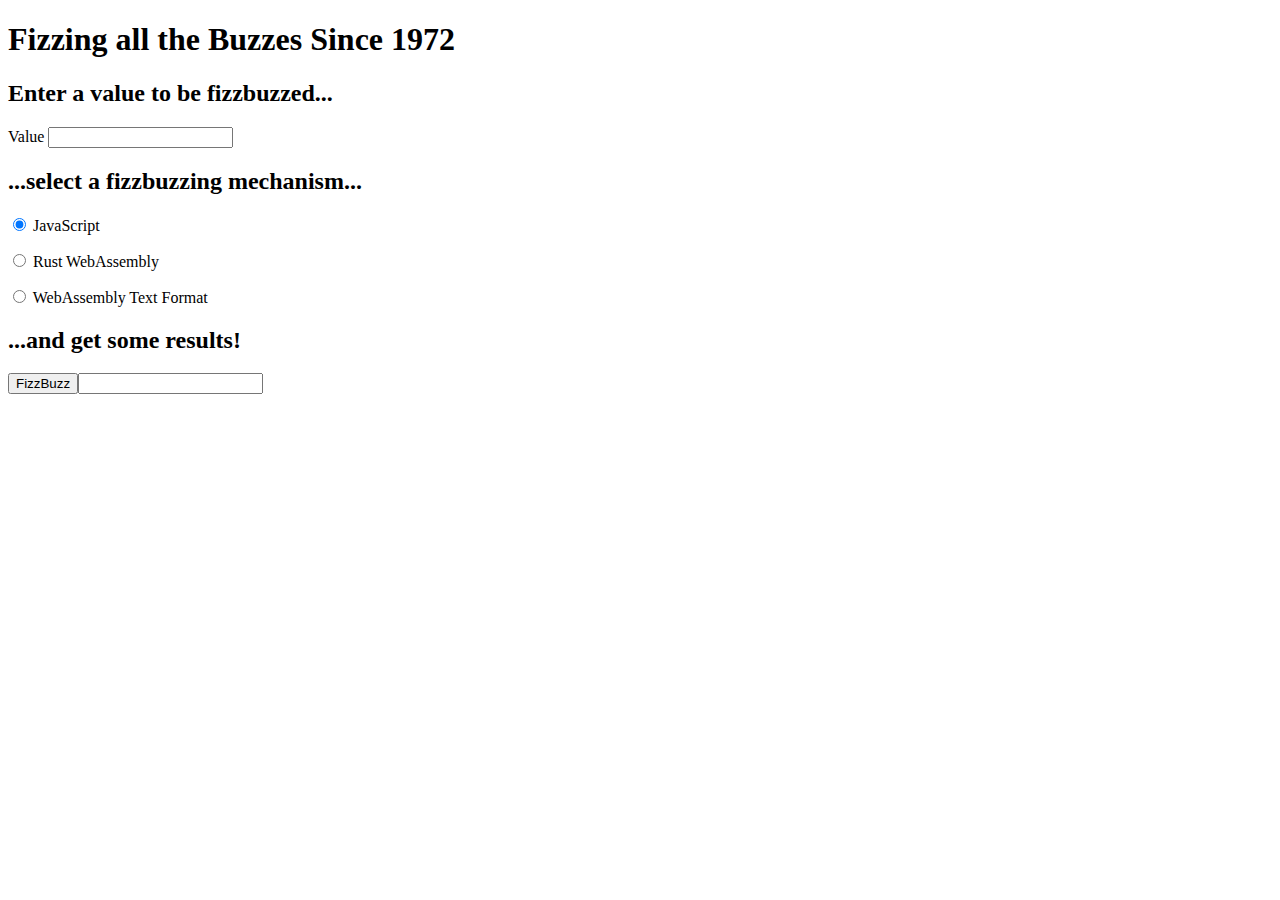
==== code/index.html @ 86c5bea1 "skeleton app that fizzes the buzzes with JavaScript" ====
<!DOCTYPE html>
<html lang="en">

  <head>
    <meta charset="utf-8">
    <title>FizzBuzz | Fizzing All the Buzzes Since 1972</title>
    <link rel="stylesheet" href="site.css">
    <script src="app.js"></script>
    <script src="javascript/fizzbuzz.js"></script>
  </head>

  <body>

    <h1>Fizzing all the Buzzes Since 1972</h1>

    <h2>Enter a value to be fizzbuzzed...</h2>

    <p>
      <label for="value">Value</label>
      <input id="value"/>
    </p>

    <h2>...select a fizzbuzzing mechanism...</h2>

    <p>
      <input type="radio" name="mechanism" id="js" value="js" checked />
      <label for="js">JavaScript</label>
    </p>

    <p>
      <input type="radio" name="mechanism" id="rust" value="rust" />
      <label for="rust">Rust WebAssembly</label>
    </p>

    <p>
      <input type="radio" name="mechanism" id="wabt" value="wabt" />
      <label for="wabt">WebAssembly Text Format</label>
    </p>

    <h2>...and get some results!</h2>

    <p>
      <button id="fizzbuzz">FizzBuzz</button><input id="result" />
    </p>

  </body>

</html>
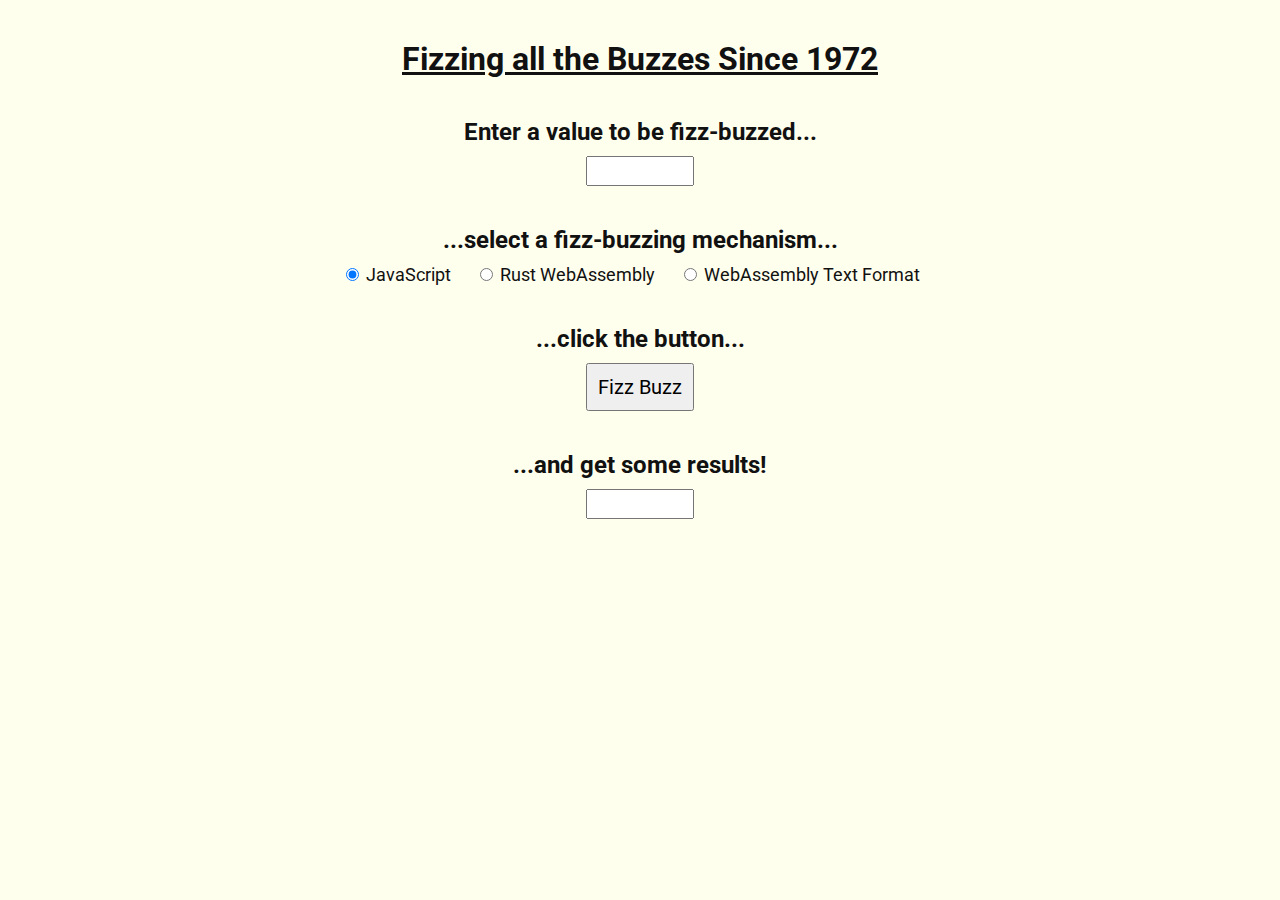
==== commit cd5ec688: "some styling to make site a little prettier" ====
--- a/code/index.html
+++ b/code/index.html
@@ -13,35 +13,27 @@
 
     <h1>Fizzing all the Buzzes Since 1972</h1>
 
-    <h2>Enter a value to be fizzbuzzed...</h2>
+    <h2>Enter a value to be fizz-buzzed...</h2>
+    <p><input type="text" id="value"/></p>
 
-    <p>
-      <label for="value">Value</label>
-      <input id="value"/>
-    </p>
-
-    <h2>...select a fizzbuzzing mechanism...</h2>
+    <h2>...select a fizz-buzzing mechanism...</h2>
 
     <p>
       <input type="radio" name="mechanism" id="js" value="js" checked />
       <label for="js">JavaScript</label>
-    </p>
 
-    <p>
       <input type="radio" name="mechanism" id="rust" value="rust" />
       <label for="rust">Rust WebAssembly</label>
-    </p>
 
-    <p>
       <input type="radio" name="mechanism" id="wabt" value="wabt" />
       <label for="wabt">WebAssembly Text Format</label>
     </p>
 
+    <h2>...click the button...</h2>
+    <p><button id="fizzbuzz">Fizz Buzz</button></p>
+
     <h2>...and get some results!</h2>
-
-    <p>
-      <button id="fizzbuzz">FizzBuzz</button><input id="result" />
-    </p>
+    <p><input type="text" id="result" /></p>
 
   </body>
 
--- a/code/site.css
+++ b/code/site.css
@@ -0,0 +1,42 @@
+@import url('https://fonts.googleapis.com/css?family=Roboto');
+
+* {
+  font-family: 'Roboto', sans-serif;
+}
+
+body {
+  background: #ffe;
+  color: #111;
+  text-align: center;
+}
+
+h1 {
+  text-decoration: underline;
+  margin: 40px 0;
+}
+
+h2 {
+  margin: 0;
+  margin-bottom: 10px;
+}
+
+p {
+  margin: 0;
+  margin-bottom: 40px;
+}
+
+input[type=text] {
+  font-size: 20px;
+  width: 100px;
+  text-align: center;
+}
+
+label {
+  padding-right: 20px;
+  font-size: 18px;
+}
+
+button {
+  padding: 10px;
+  font-size: 20px;
+}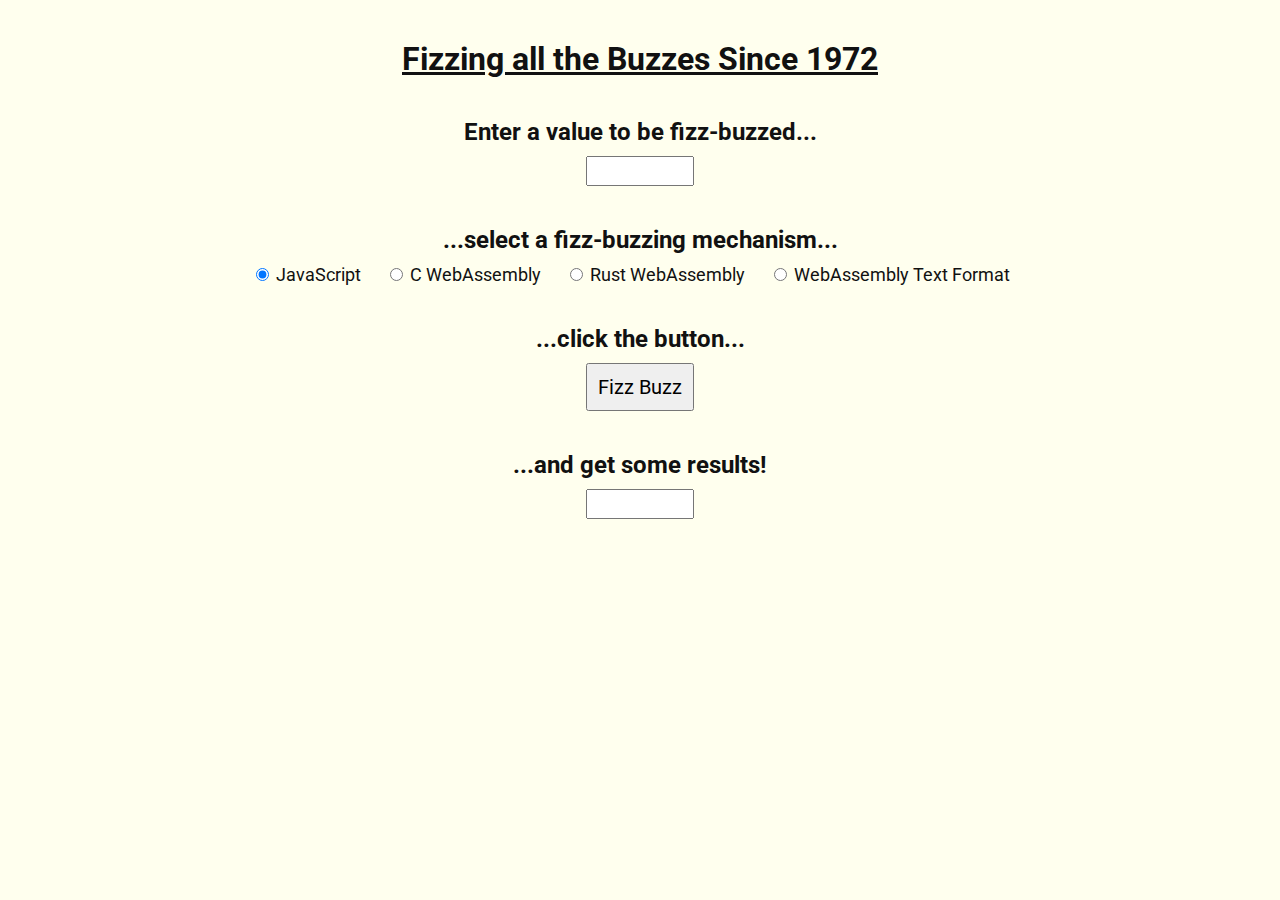
==== commit 465b47ba: "added some links to resources, add C code that can't compile without a website" ====
--- a/code/index.html
+++ b/code/index.html
@@ -22,6 +22,9 @@
       <input type="radio" name="mechanism" id="js" value="js" checked />
       <label for="js">JavaScript</label>
 
+      <input type="radio" name="mechanism" id="c" value="c" />
+      <label for="c">C WebAssembly</label>
+
       <input type="radio" name="mechanism" id="rust" value="rust" />
       <label for="rust">Rust WebAssembly</label>
 
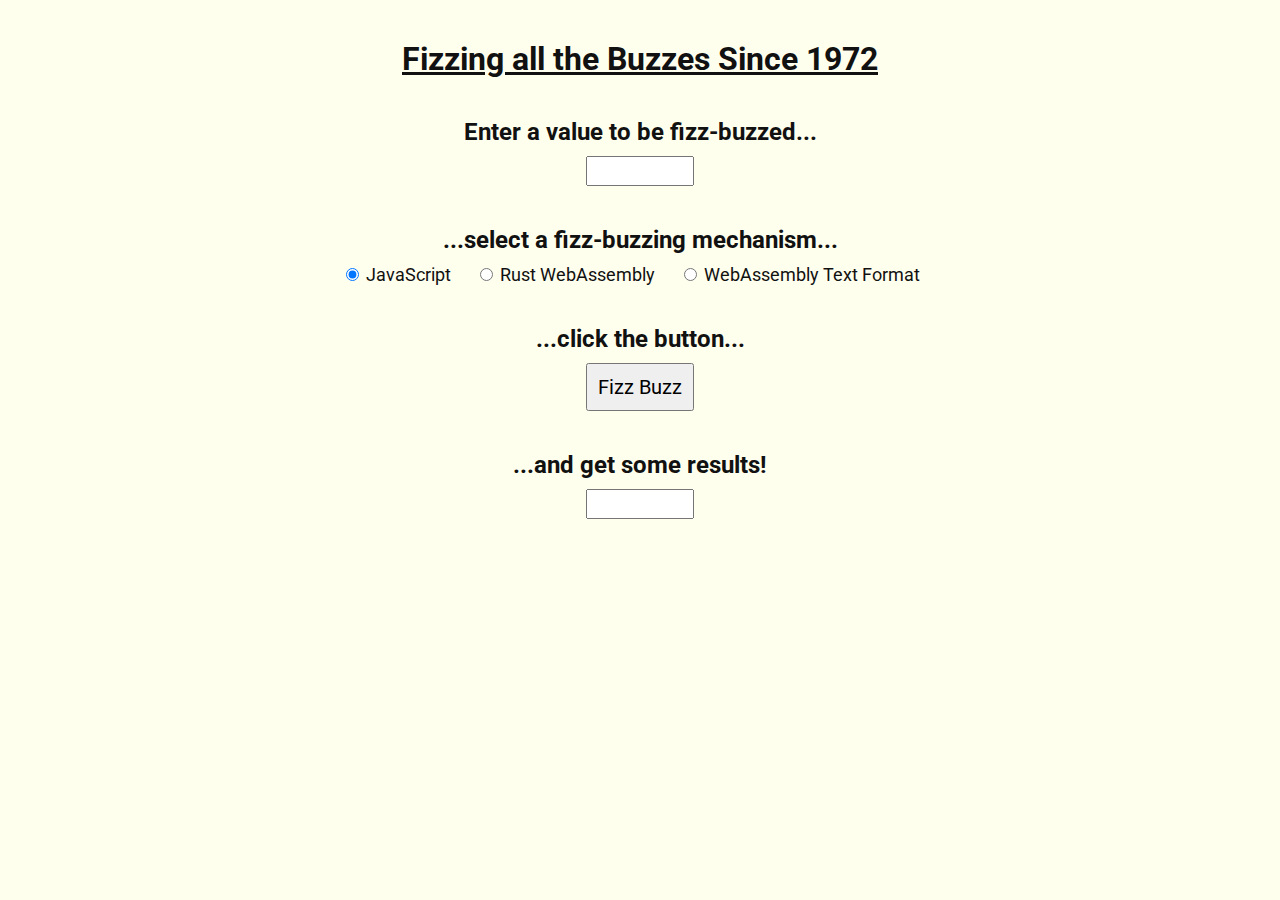
==== commit 806dff08: "removed c from sample app" ====
--- a/code/index.html
+++ b/code/index.html
@@ -22,9 +22,6 @@
       <input type="radio" name="mechanism" id="js" value="js" checked />
       <label for="js">JavaScript</label>
 
-      <input type="radio" name="mechanism" id="c" value="c" />
-      <label for="c">C WebAssembly</label>
-
       <input type="radio" name="mechanism" id="rust" value="rust" />
       <label for="rust">Rust WebAssembly</label>
 
